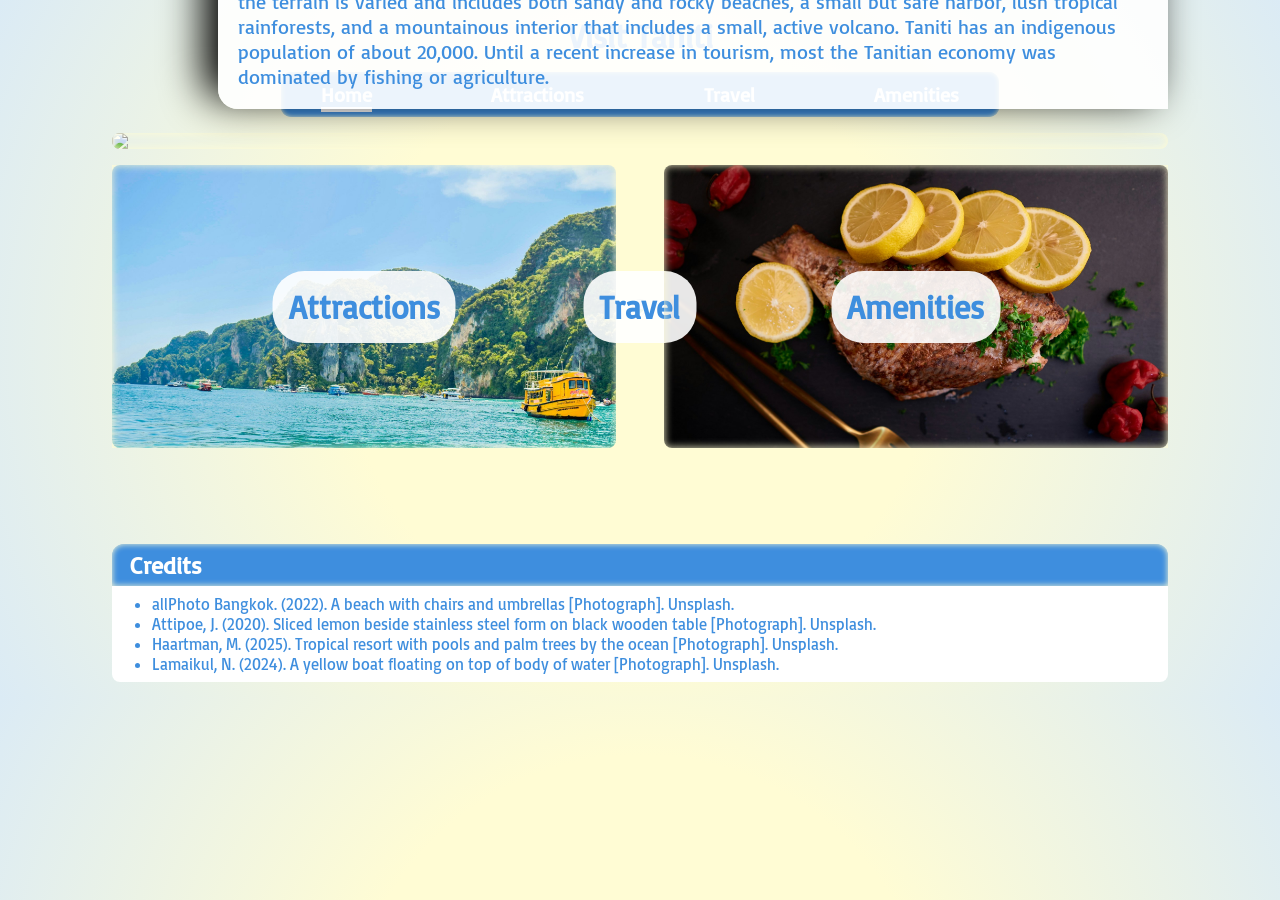
==== index.html @ 9d371ef5 "Initial commit" ====
<!DOCTYPE html>
<html lang="en">
    <head>
        <meta charset="utf-8">
        <link rel="stylesheet" href="styles.css">
        <title>Visit Taniti</title>
    </head>
    <body>
        <header>
            <h1>Visit Taniti</h1>
            <nav>
                <ul>
                    <li id="active-page"><a href="#">Home</a></li>
                    <li><a href="attractions.html">Attractions</a></li>
                    <li><a href="travel.html">Travel</a></li>
                    <li><a href="amenities.html">Amenities</a></li>
                </ul>
            </nav>
        </header>
        <main>
            <div id="hero-container">
                <img id="hero" src="assets/hero-2-edit.jpg">
                <p id="hero-txt">Taniti is a small, tropical island in the Pacific. While the island has an area of less than 500 square miles, the terrain is varied and includes both sandy and rocky beaches, a small but safe harbor, lush tropical rainforests, and a mountainous interior that includes a small, active volcano. Taniti has an indigenous population of about 20,000. Until a recent increase in tourism, most the Tanitian economy was dominated by fishing or agriculture.</p>
            </div>
        </main>
        <section>
            <div class="img-grid" id="home-img-grid">
                <div class="category-container">
                    <img class="category-img" src="assets/boats.jpg">
                    <div class="cat-txt-container">
                        <a href="attractions.html" class="category-txt" tabindex="0"><p>Attractions</p></a>
                    </div>
                </div>
                <div class="category-container">
                    <img class="category-img" src="assets/hotel-2.jpg">
                    <div class="cat-txt-container">
                        <a href="travel.html" class="category-txt" tabindex="0"><p>Travel</p></a>
                    </div>
                </div>
                <div class="category-container">
                    <img class="category-img" src="assets/restuarant.jpg">
                    <div class="cat-txt-container">
                        <a href="amenities.html" class="category-txt" tabindex="0"><p>Amenities</p></a>
                    </div>
                </div>
                
            </div>
        </section>
        <footer>
            <h2>Credits</h2>
            <ul>
                <li><a href="https://unsplash.com/photos/a-beach-with-chairs-and-umbrellas-ygUPTnzlSvc">allPhoto Bangkok. (2022). A beach with chairs and umbrellas [Photograph]. Unsplash.</a></li>
                <li><a href="https://unsplash.com/photos/sliced-lemon-beside-stainless-steel-fork-on-black-wooden-table-CujNxNqCbrk">Attipoe, J. (2020). Sliced lemon beside stainless steel form on black wooden table [Photograph]. Unsplash.</a></li>
                <li><a href="https://unsplash.com/photos/tropical-resort-with-pools-and-palm-trees-by-the-ocean-h-jQ46qYUWk">Haartman, M. (2025). Tropical resort with pools and palm trees by the ocean [Photograph]. Unsplash.</a></li>
                <li><a href="https://unsplash.com/photos/a-yellow-boat-floating-on-top-of-a-body-of-water-ua-oYMJVRwk">Lamaikul, N. (2024). A yellow boat floating on top of  body of water [Photograph]. Unsplash.</a></li>
            </ul>
        </footer>
    </body>
</html>
---- styles.css ----
@import url('https://fonts.googleapis.com/css2?family=Zen+Loop&display=swap');
    @import url('https://fonts.googleapis.com/css2?family=Basic&display=swap');  

* {
    box-sizing: border-box;
    font-family: 'Basic', sans-serif;
}

a, a:visited {
    text-decoration: none;
    display: inline-block;
}
header a, 
header a:visited {
    color: white;
}
a:hover{
    cursor: pointer;
    translate: 0 -2px;
}
a:focus {
    transform: scale(0.95);
}
.category-txt:hover{
    translate: 0 -1px;
}
.category-txt:focus {
    transform: translate(-50%, -50%) scale(0.95);
}

h1 {
    color: #3E8EDE;
    text-shadow: 0 -00.25 0.25em black;
    text-align: center;
    margin: 0;
    padding: 0.5em;
}
nav {
    text-align: center;
}
nav ul{
    background-color: #3E8EDE;
    box-shadow: inset 0 0 0.25em #fffcd4;
    border-radius: 0.5em;
    margin: auto;
    padding: 0.5em 2em 0.25em 2em;
    width: 66%;
    display: grid;
    grid-template-columns: auto auto auto auto;
    grid-template-rows: auto;
    list-style-type: none;
    justify-content:space-between;

    font-size: 20px;
    font-weight: bold;
    text-align: center;
}

#active-page {
    border-bottom: 0.25em solid white;
}
#active-page:hover {
    pointer-events: none;
    cursor: unset;
}

body {
    overflow-y: scroll;
    margin: 0 auto 0 auto;
    width: 85%;
    background-image: radial-gradient(circle,#fffcd4 40%, #dbebf5);
}

main {
    margin: 1em;
}
#carousel {
    margin: 0;
    padding-left: 0;
    list-style-type: none;
    scroll-behavior: smooth;

    /* Carousel Functionality Code */
    display: flex;  /*  Creates a single, non-wrapping row on <li> elements */
    gap: 4vw;
    /* align-items: center; */
    overflow-x: auto; /* This ensures that if items overflow the container on the x-axis, the content will scroll horizontally */
    overscroll-behavior-x: contain;/* Prevents scrolling from continuing outside the container, "Bounce" effects may still occur */
    scroll-snap-type: x mandatory; /* The container snaps to positions on the horizontal axis (x), the viewport must snap to a position if it isn't currently (mandatory) */
    scroll-marker-group: after; /* This places the group after the list's DOM content in tabbing order and layout box order; meaning it comes after the scrolls buttons */
    scrollbar-width: none;
    /* Anchoring buttons to carousel */
    anchor-name: --hero-carousel;
}
#carousel::scroll-button(*) {
    border: 0;
    font-size: 15em;
    font-weight: bold;
    background: none;
    color: #3E8EDE;
    cursor: pointer;

    /* Anchoring buttons to carousel */
    position: absolute;
    position-anchor: --hero-carousel;
    align-self: anchor-center;
}
#carousel::scroll-button(*):hover,
#carousel::scroll-button(*):focus {
    opacity: 1;
}
#carousel::scroll-button(*):active {
    translate: 1px 1px;
}
#carousel::scroll-button(*):disabled{
    opacity: 0.25;
    cursor: unset;
}
#carousel::scroll-button(left){
    content: "‹";
    right: calc(anchor(left) + 4px);
}
#carousel::scroll-button(right) {
    content: "›";
    left: calc(anchor(right) + 4px);
}

#carousel::scroll-marker-group {
    /* Centers container children inside the group, adding a gap between each one. */
    display: flex;
    justify-content: center;
    gap: 0.5em;
    position: relative;
    z-index: 2;
    top: -2em;
    
}
.carousel-item {
    flex: 0 0 100%;
    scroll-snap-align: start;  /* Causes the left-hand side of the left-most visible item to snap to the left edge of the container when content is scrolled */
}
.carousel-item::scroll-marker {
    width: 1em;
    height: 1em;
    background-color: transparent;
    border: 0.25em solid #3E8EDE;
    border-radius: 50%;
    content: "";
}
.carousel-item::scroll-marker:target-current {
    background-color: #3E8EDE;
}
.carousel-item, #hero-container {
    border-radius: 0.5em;
    position: relative;
    box-shadow: inset 0 0 0.5em #fffcd4;

}
.carousel-item > img, #hero,.category-container > img {
    position: relative;
    z-index: -1;
    border-radius: 0.5em;
    width: 100%;
    display: block;
}
.carousel-item-txt, #hero-txt {
    box-shadow: -0.75em -0.5em 2em black;
    background-color: rgba(255, 255, 255, 0.9);
    width: fit-content;
    max-width: 90%;
    padding: 1em;
    border-top-left-radius: 1em;
    border-bottom-left-radius: 1em;
    font-size: 20px;
    font-weight: 500;
    position: absolute;
    bottom: 1em;
    right: 0em;
    color: #3E8EDE;
}

.img-grid {
    display: grid;
    grid-template-columns: auto auto;
    grid-template-rows: auto;
    column-gap: 1em;
    width: 66%;
    margin: 0 auto 2em auto;
    align-items: center;
}

#home-img-grid {
    grid-template-columns: auto auto auto;
    grid-template-rows: auto;
    width: 97%;

}
.category-container {
    box-shadow: inset 0 0 0.5em #fffcd4;
    margin: auto;
    position: relative;
}
.category-txt {
    background-color: rgba(255, 255, 255, 0.9);
    padding: 0.5em;
    margin: 0;
    border-radius: 1em;
    font-size: 2em;
    font-weight: 600;

    position: absolute;
    top: 50%;
    left: 50%;
    transform: translate(-50%, -50%);

    color: #3E8EDE;
}
.category-txt > p {
    margin: 0;
}

footer {
    margin: 6em 1em 1em 1em;
}
footer h2 {
    box-shadow: inset 0 0 0.25em #fffcd4;
    padding: 0.25em 0.25em 0.25em 0.75em;
    margin-bottom: 0;
    color: white;
    background-color: #3E8EDE;
    border-radius: 0.5em 0.5em 0 0;
}
footer > ul {
    margin-top: 0;
    background-color: white;
    border-radius: 0 0 0.5em 0.5em;
    padding-top: 0.5em;
    padding-bottom: 0.5em;
}
footer ul li::marker {
    color: #3E8EDE;
}
footer a {
    color: #3E8EDE;
}


@media screen and (min-width: 1600px) {
    body {
        width: 76.5%;
    }
    
}
@media screen and (min-width: 1920px) {
    body {
        width: 65%;
    }
    
    .carousel-item-txt, #hero-txt {
        max-width: 80%;
    }
}

@media screen and (min-width: 2560px) {
    body {
        width: 50%;
    }
}
@media screen and (max-width: 1210px) {
    nav ul {
        position: sticky;
        top: 0;
        border-radius: 0;
        font-size: 32px;
        width: 100%;
    }
    body {
        width: 100%;
    }
    main {
        margin: 1em auto 1em auto;
    }
    #carousel-container {
        margin: auto;
        margin-bottom: 3.5em;
    }

    #carousel{
        margin: auto;
        width: 100%;
    }
    .carousel-item > img{
        margin-bottom: 6.5em;
        border-radius: 0.5em 0.5em 0 0;
    }
    .carousel-item-txt, #hero-txt {
        background-color:white;
        box-shadow: none;
        margin: 0;
        max-height: 100%;
        max-width: 100%;
        bottom: 0;
        font-size: 24px;
        border-radius: 0 0 1em 1em;
    }
    #carousel::scroll-button(*) {
        display: none;
    }
    #carousel::scroll-marker-group {
        top: 0.3em;
    }
    .carousel-item::scroll-marker { 
        width: 2.5em;
        height: 2.5em;
    }
    #hero-container  {
        margin: 0 auto 13em auto;
        width: 100%;
    }
    #hero-txt {
        bottom: -7em;
    }
    .img-grid {
        width: 90%;
        grid-template-columns: auto;
        grid-template-rows: auto auto;
        gap: 1em;
    }
    #home-img-grid {
        width: 90%;
        grid-template-columns: auto;
        grid-template-rows: auto auto auto;
    }

    .category-txt {
        font-size: 48px;
    }
}
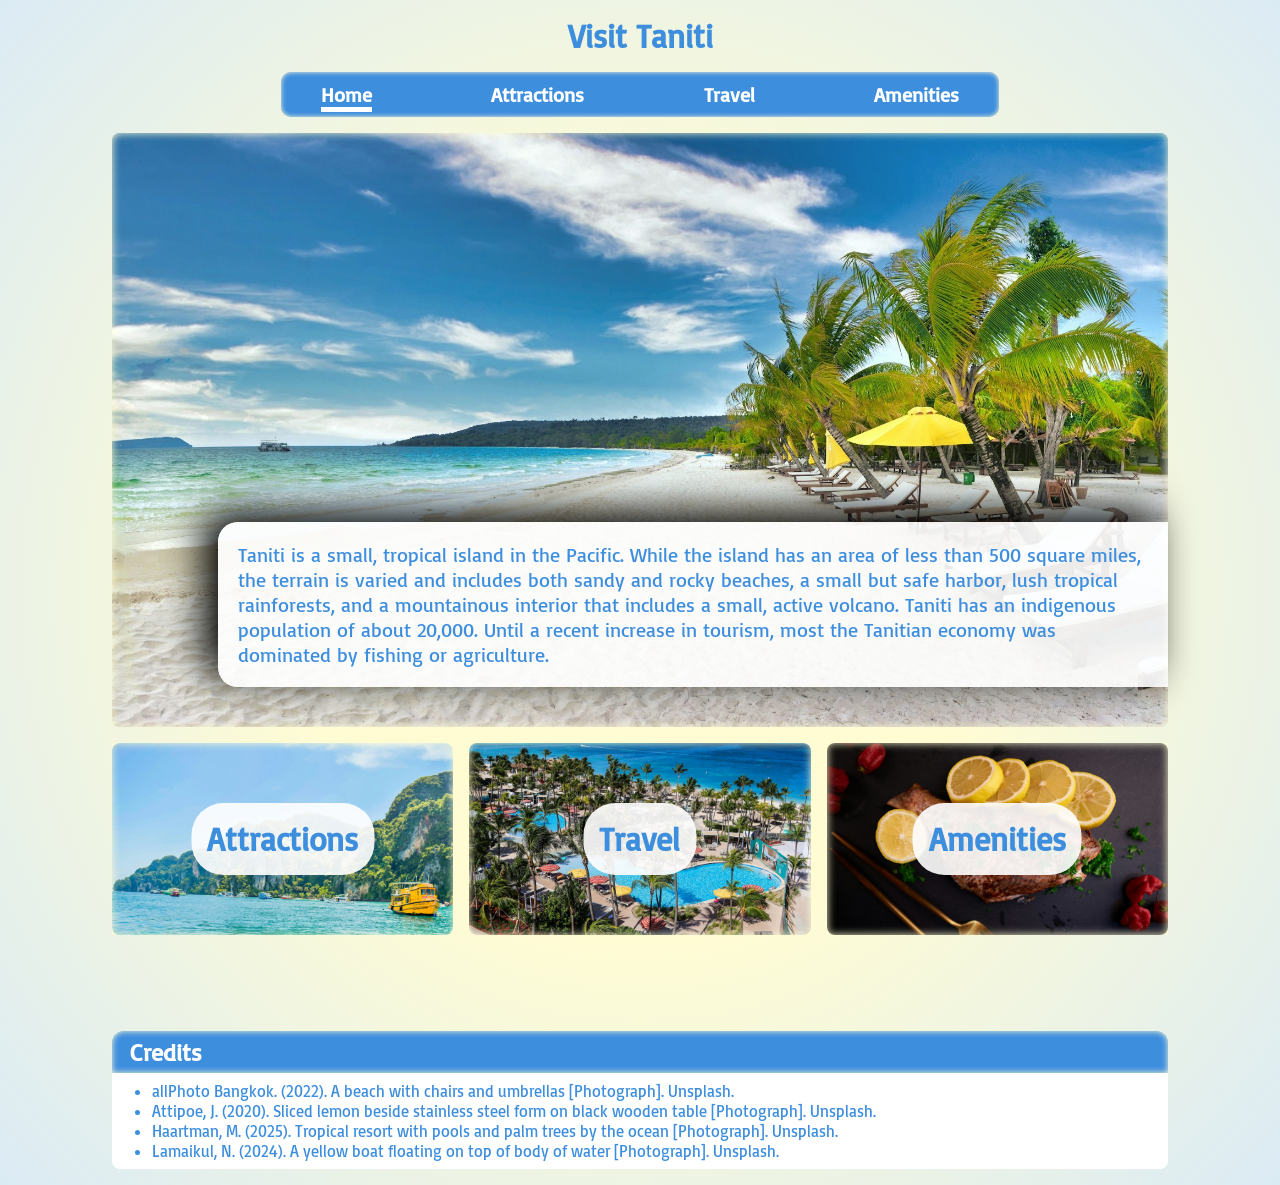
==== commit 68e2a815: "Adjust text & fix broken src paths" ====
--- a/index.html
+++ b/index.html
@@ -19,7 +19,7 @@
         </header>
         <main>
             <div id="hero-container">
-                <img id="hero" src="assets/hero-2-edit.jpg">
+                <img id="hero" src="assets/hero.jpg">
                 <p id="hero-txt">Taniti is a small, tropical island in the Pacific. While the island has an area of less than 500 square miles, the terrain is varied and includes both sandy and rocky beaches, a small but safe harbor, lush tropical rainforests, and a mountainous interior that includes a small, active volcano. Taniti has an indigenous population of about 20,000. Until a recent increase in tourism, most the Tanitian economy was dominated by fishing or agriculture.</p>
             </div>
         </main>
@@ -32,7 +32,7 @@
                     </div>
                 </div>
                 <div class="category-container">
-                    <img class="category-img" src="assets/hotel-2.jpg">
+                    <img class="category-img" src="assets/hotel.jpg">
                     <div class="cat-txt-container">
                         <a href="travel.html" class="category-txt" tabindex="0"><p>Travel</p></a>
                     </div>
--- a/styles.css
+++ b/styles.css
@@ -244,29 +244,12 @@
 footer a {
     color: #3E8EDE;
 }
-
-
-@media screen and (min-width: 1600px) {
-    body {
-        width: 76.5%;
-    }
-    
-}
-@media screen and (min-width: 1920px) {
-    body {
-        width: 65%;
-    }
-    
-    .carousel-item-txt, #hero-txt {
-        max-width: 80%;
-    }
-}
-
-@media screen and (min-width: 2560px) {
-    body {
-        width: 50%;
-    }
-}
+footer a:hover {
+    translate: none;
+    color: #dbebf5;
+}
+
+
 @media screen and (max-width: 1210px) {
     nav ul {
         position: sticky;
@@ -336,4 +319,31 @@
     .category-txt {
         font-size: 48px;
     }
+    footer h2 {
+        text-align: center;
+        font-size: 48px;
+    }
+    footer a {
+        font-size: 32px;
+    }
+}
+@media screen and (min-width: 1600px) {
+    body {
+        width: 76.5%;
+    } 
+}
+@media screen and (min-width: 1920px) {
+    body {
+        width: 65%;
+    }
+    
+    .carousel-item-txt, #hero-txt {
+        max-width: 80%;
+    }
+}
+
+@media screen and (min-width: 2560px) {
+    body {
+        width: 50%;
+    }
 }
